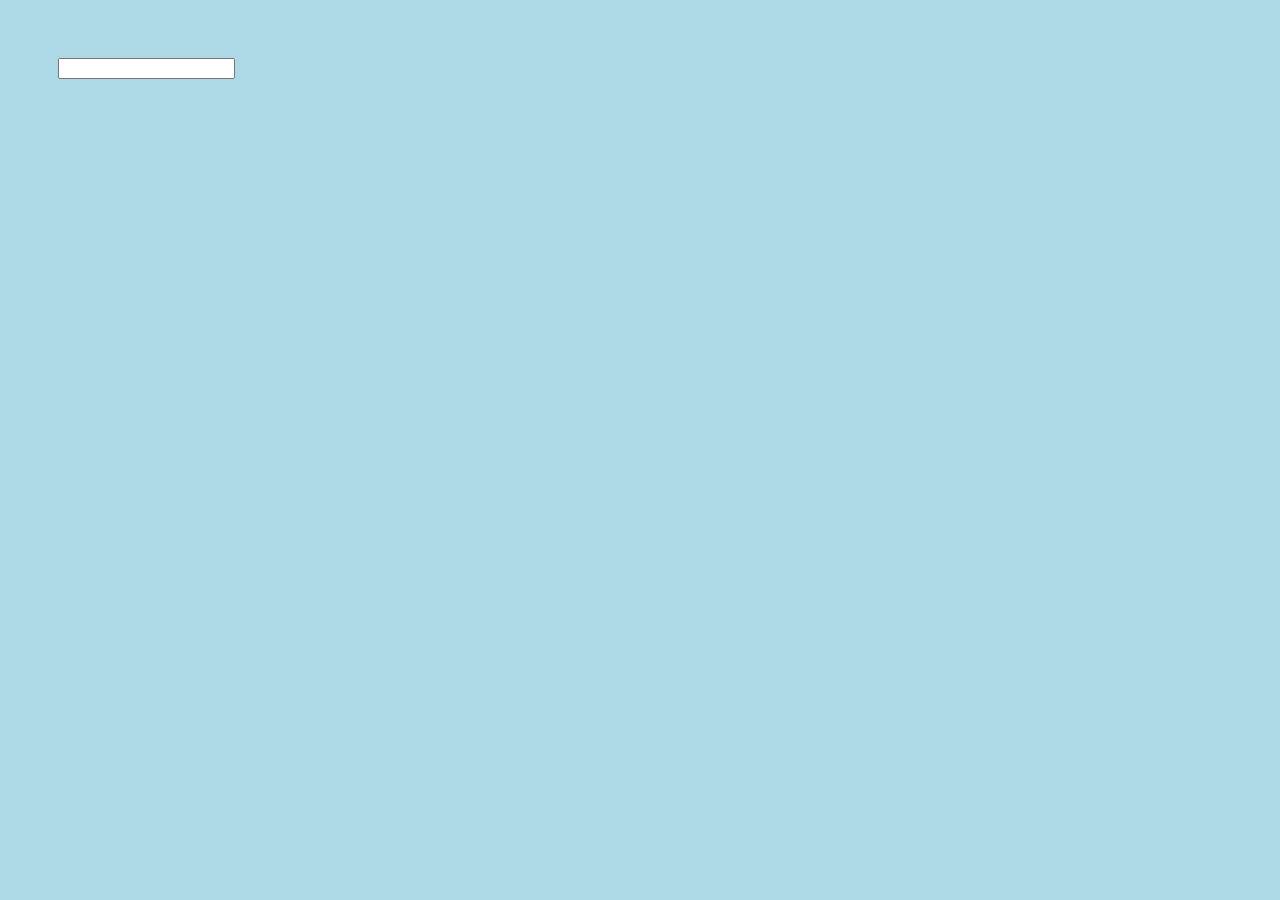
==== index.html @ b1d963a8 "Initial commit" ====
<!DOCTYPE html>
<html lang="en">
<head>
    <meta charset="UTF-8">
    <meta name="viewport" content="width=device-width, initial-scale=1.0">
    <title>Document</title>
    <link rel="stylesheet" href="style.css">
</head>
<body>
    <input type="text" name="input-your question" id="input-box">
</body>
</html>
---- style.css ----
#input-box{
    align-items: center;
    margin-top: 50px;
    margin-left: 50px;
}
body{
    background-color: lightblue;
}
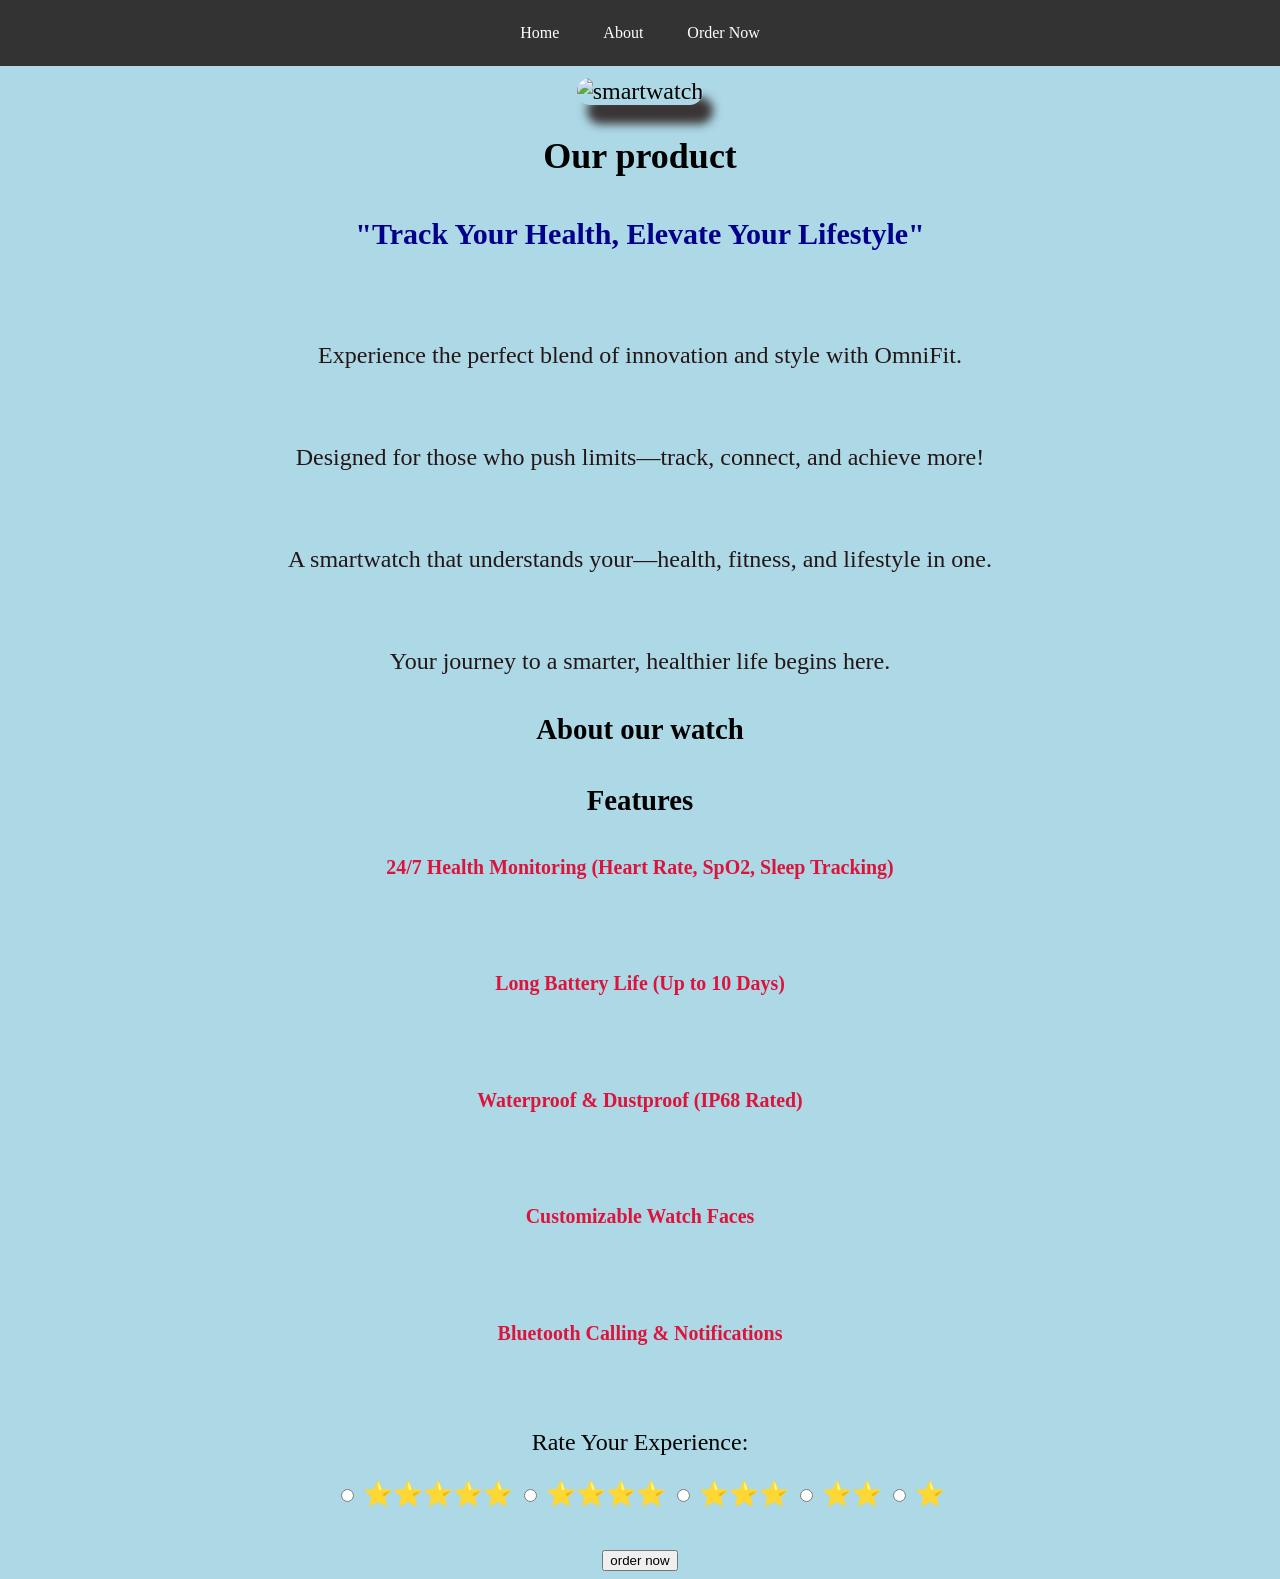
==== commit c38070ad: "Add files via upload" ====
--- a/index.html
+++ b/index.html
@@ -1,12 +1,73 @@
-<!DOCTYPE html>
-<html lang="en">
-<head>
-    <meta charset="UTF-8">
-    <meta name="viewport" content="width=device-width, initial-scale=1.0">
-    <title>Document</title>
-    <link rel="stylesheet" href="style.css">
-</head>
-<body>
-    <input type="text" name="input-your question" id="input-box">
-</body>
-</html>+<!DOCTYPE html>
+<html lang="en">
+<head>
+    <meta charset="UTF-8">
+    <meta name="viewport" content="width=device-width, initial-scale=1.0">
+    <title>OmniFit smartwatch</title>
+       <link rel="stylesheet" href="style.css">
+</head>
+<body>
+
+    <!-- Navbar -->
+    <nav>
+        <a href="#home">Home</a>
+        <a href="#about">About</a>
+        <a href="#order">Order Now</a>
+    </nav>
+    <!-- Sections -->
+    <section id="home">
+        <img src="img/watch.webp" alt="smartwatch">
+        <h2>Our product</h2>
+        <h4>"Track Your Health, Elevate Your Lifestyle"</h4>
+        <br>
+        <p>Experience the perfect blend of innovation and style with OmniFit.</p>
+        <br>
+        <p>Designed for those who push limits—track, connect, and achieve more!</p>
+        <br>
+        <p>A smartwatch that understands your—health, fitness, and lifestyle in one.</p>
+        <br>
+        <p>Your journey to a smarter, healthier life begins here.</p>
+    </section>
+    <section id="about">
+        <h4>About our watch</h4>
+        <h4>Features</h4>
+        <h5></h5>
+        <h5></h5>
+        <h5>24/7 Health Monitoring (Heart Rate, SpO2, Sleep Tracking)</h5>
+        <br>
+           <h5>Long Battery Life (Up to 10 Days)</h5>
+           <br>
+          <h5>Waterproof & Dustproof (IP68 Rated)</h5>
+          <br>
+        <h5>Customizable Watch Faces</h5>
+        <br>
+        <h5>Bluetooth Calling & Notifications</h5>
+        <br>
+        <form>
+            <p>Rate Your Experience:</p>
+            
+            <label>
+              <input type="radio" name="rating" value="5"> ⭐⭐⭐⭐⭐
+            </label>
+            <label>
+              <input type="radio" name="rating" value="4"> ⭐⭐⭐⭐
+            </label>
+            <label>
+              <input type="radio" name="rating" value="3"> ⭐⭐⭐
+            </label>
+            <label>
+              <input type="radio" name="rating" value="2"> ⭐⭐
+            </label>
+            <label>
+              <input type="radio" name="rating" value="1"> ⭐
+            </label>
+          </form>
+          
+    </section>
+    <br>
+    <br>
+    <section id="order">
+        <button onclick="window.location.href='buy-now.html'">order now</button>
+    </section>
+</body>
+</html>
--- a/style.css
+++ b/style.css
@@ -1,8 +1,54 @@
-#input-box{
-    align-items: center;
-    margin-top: 50px;
-    margin-left: 50px;
-}
-body{
-    background-color: lightblue;
+
+body{
+    background-color: lightblue;
+}
+/* Navbar Styling */
+ nav {
+    background-color: #333;
+    padding: 10px 0;
+    position: fixed;
+    width: 100%;
+    top: 0;
+    left: 0;
+    text-align: center;
+}
+nav a {
+    color: white;
+    text-decoration: none;
+    padding: 14px 20px;
+    display: inline-block;
+}
+nav a:hover {
+    background-color: #555;
+}
+
+/* Page sections */
+section {
+    text-align: center;
+    font-size: 24px;
+}
+
+html {
+    scroll-behavior: smooth;
+}
+#home img{
+    height: 300px;
+    margin-top: 70px;
+    box-shadow: 10px 19px 10px rgb(59, 54, 54);
+    border-radius: 15px;
+}
+#home h4{
+    color: darkblue;
+    font-size: 30px;
+}
+#home p{
+    color: rgb(36, 22, 22);
+}
+
+#about h4{
+    font-size: larger;
+    
+}
+#about h5{
+    color: crimson;
 }
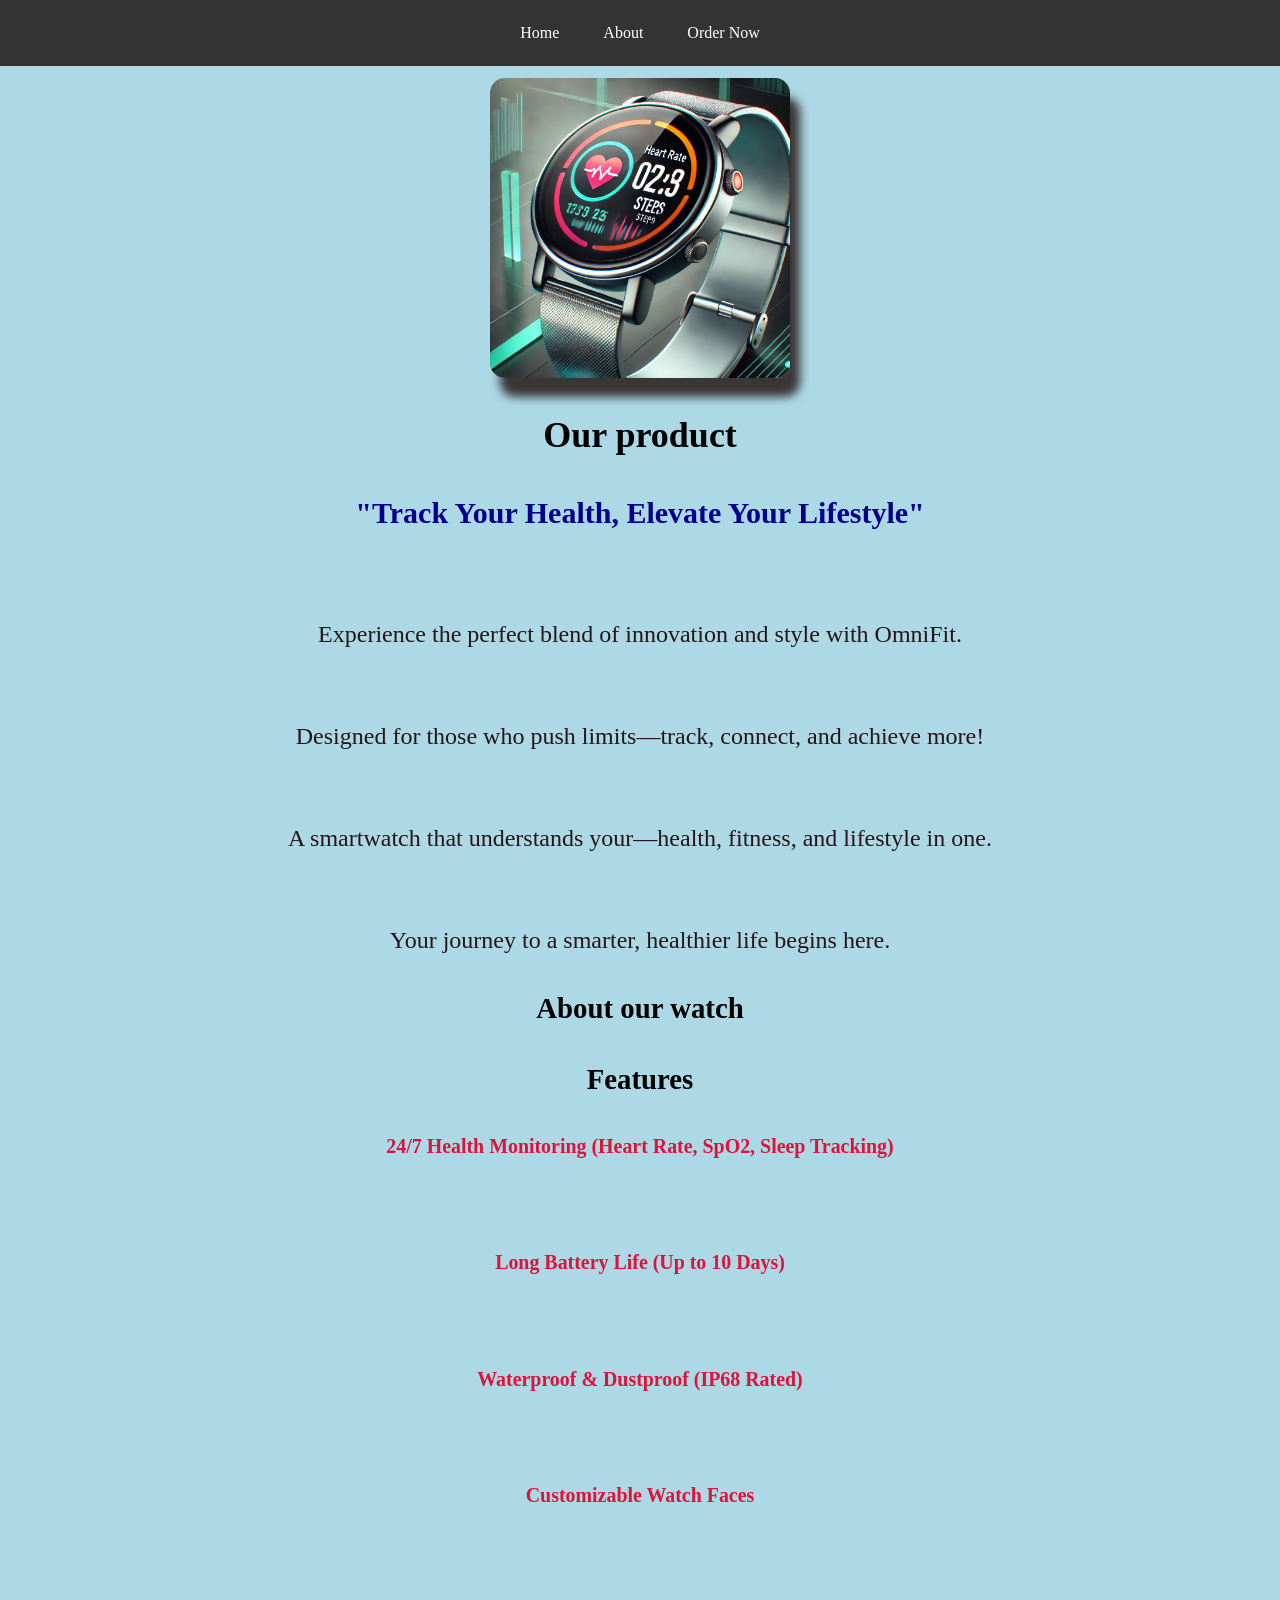
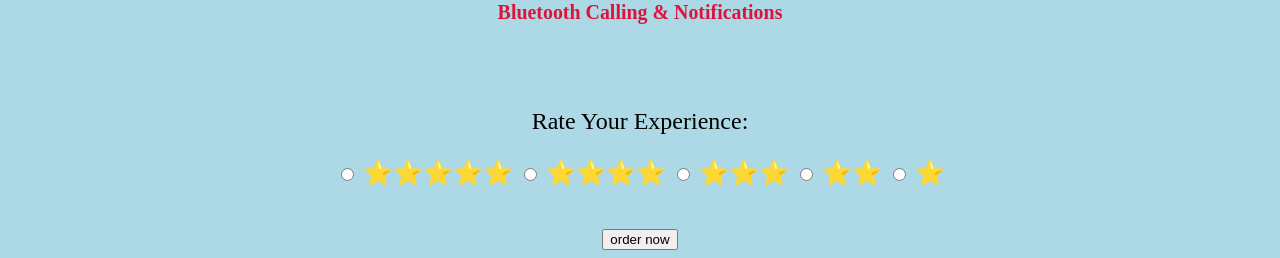
==== commit 2c82b9b9: "index.html" ====
--- a/index.html
+++ b/index.html
@@ -16,7 +16,7 @@
     </nav>
     <!-- Sections -->
     <section id="home">
-        <img src="img/watch.webp" alt="smartwatch">
+        <img src="watch.webp" alt="smartwatch">
         <h2>Our product</h2>
         <h4>"Track Your Health, Elevate Your Lifestyle"</h4>
         <br>
